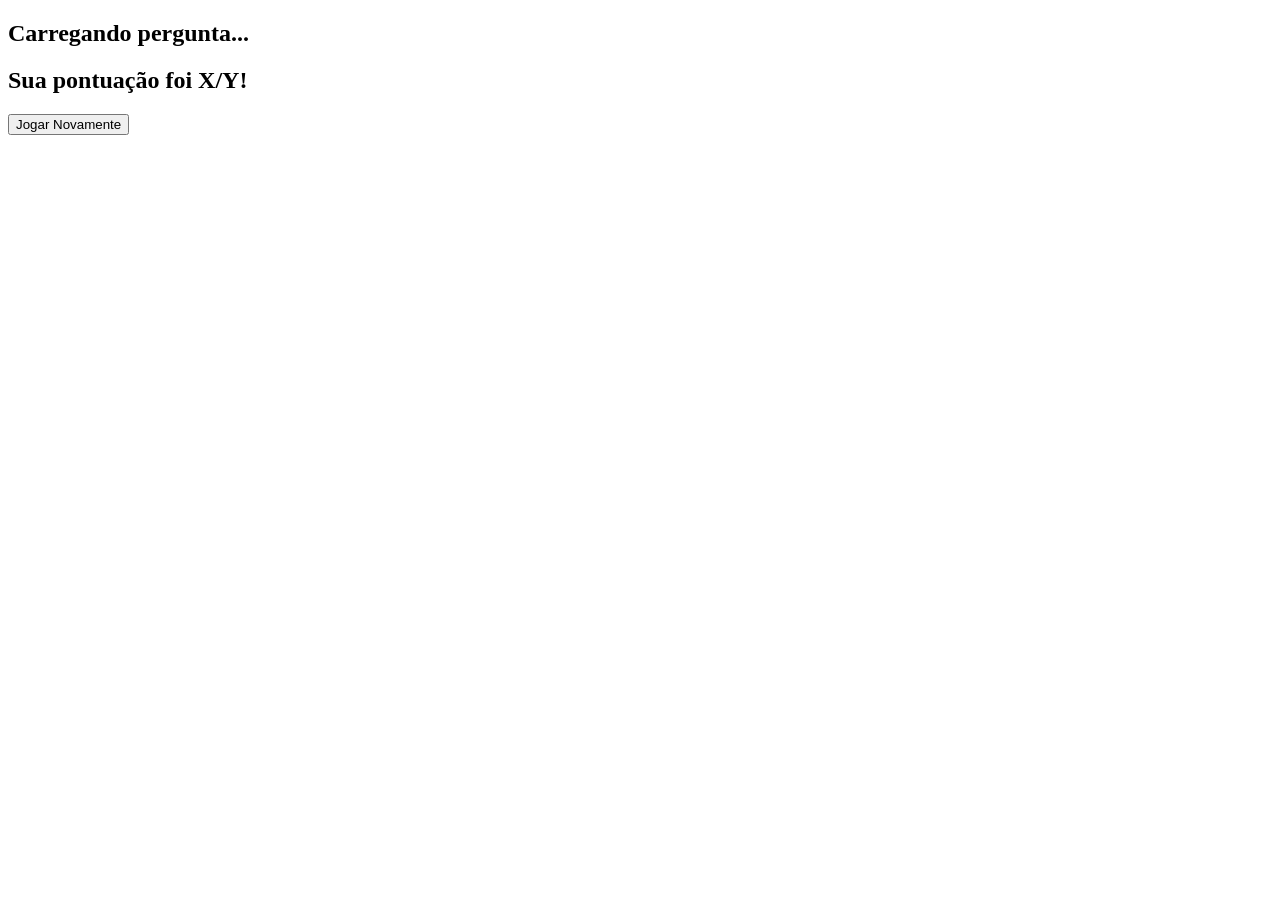
==== pages/quiz.html @ 1f6a2e45 "feat: criando quiz" ====
<!DOCTYPE html>
<html lang="pt-br">
<head>
    <meta charset="UTF-8">
    <meta name="viewport" content="width=device-width, initial-scale=1.0">
    <link href="https://fonts.googleapis.com/css2?family=Black+Ops+One&family=Syncopate&family=Megrim&family=Rationale&display=swap" rel="stylesheet">
    <link rel="stylesheet" href="src/css/style.css">
    <title>QUIZ</title>
</head>
<body>
    <div class="quiz-container">
        <div id="pergunta-container">
            <h2 id="pergunta-texto">Carregando pergunta...</h2>
            <div id="btn-container" class="botoes"></div>
        </div>

        <div id="resultado-container" class="result">
            <h2 id="resultado-texto">Sua pontuação foi X/Y!</h2>
            <button onclick="reiniciar">Jogar Novamente</button>
        </div>
    </div>
    <script src="script.js"></script>
</body>
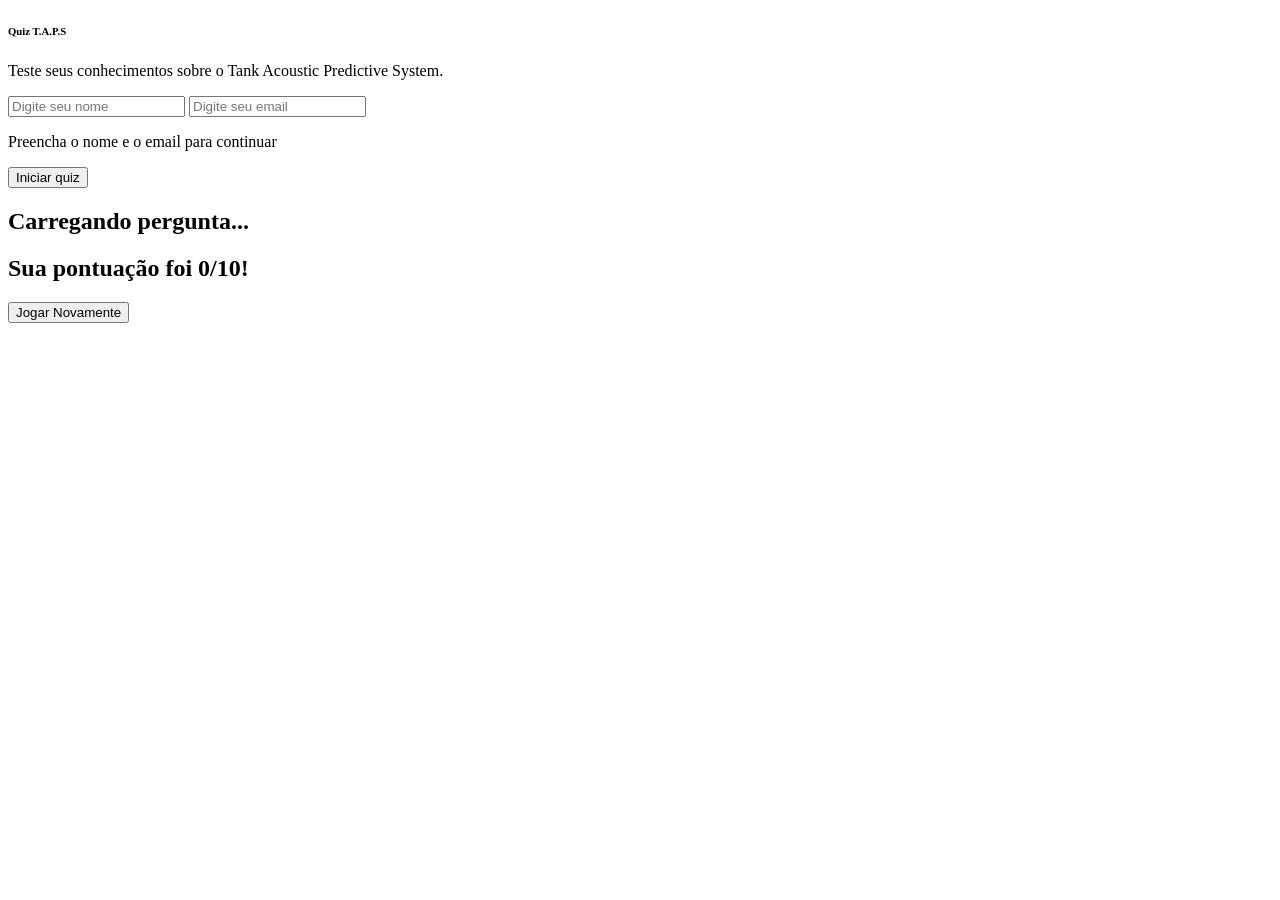
==== commit c1bd7832: "feat: criando formulário de nome e email e ajustando quiz" ====
--- a/pages/quiz.html
+++ b/pages/quiz.html
@@ -4,20 +4,32 @@
     <meta charset="UTF-8">
     <meta name="viewport" content="width=device-width, initial-scale=1.0">
     <link href="https://fonts.googleapis.com/css2?family=Black+Ops+One&family=Syncopate&family=Megrim&family=Rationale&display=swap" rel="stylesheet">
-    <link rel="stylesheet" href="src/css/style.css">
     <title>QUIZ</title>
 </head>
 <body>
-    <div class="quiz-container">
-        <div id="pergunta-container">
-            <h2 id="pergunta-texto">Carregando pergunta...</h2>
-            <div id="btn-container" class="botoes"></div>
-        </div>
 
-        <div id="resultado-container" class="result">
-            <h2 id="resultado-texto">Sua pontuação foi X/Y!</h2>
-            <button onclick="reiniciar">Jogar Novamente</button>
-        </div>
+    <div id="tela-inicio">
+        <h6>Quiz T.A.P.S</h6>
+        <p class="sub">Teste seus conhecimentos sobre o Tank Acoustic Predictive System.</p>
+
+        <input type="text" id="nome" placeholder="Digite seu nome">
+        <input type="text" id="email" placeholder="Digite seu email">
+
+        <p id="erro" class="erro oculto">Preencha o nome e o email para continuar</p>
+
+        <button class="btn1" onclick="comecarQuiz()">Iniciar quiz</button>
     </div>
-    <script src="script.js"></script>
-</body>+
+    <div id="pergunta-container" class="oculto">
+        <h2 id="pergunta-texto">Carregando pergunta...</h2>
+        <div id="btn-container" class="botoes"></div>
+    </div>
+
+    <div id="resultado-container" class="oculto">
+        <h2 id="resultado-texto">Sua pontuação foi 0/10!</h2>
+        <button onclick="reiniciar()">Jogar Novamente</button>
+    </div>
+
+    <script src="../src/js/script.js"></script>
+</body>
+</html>
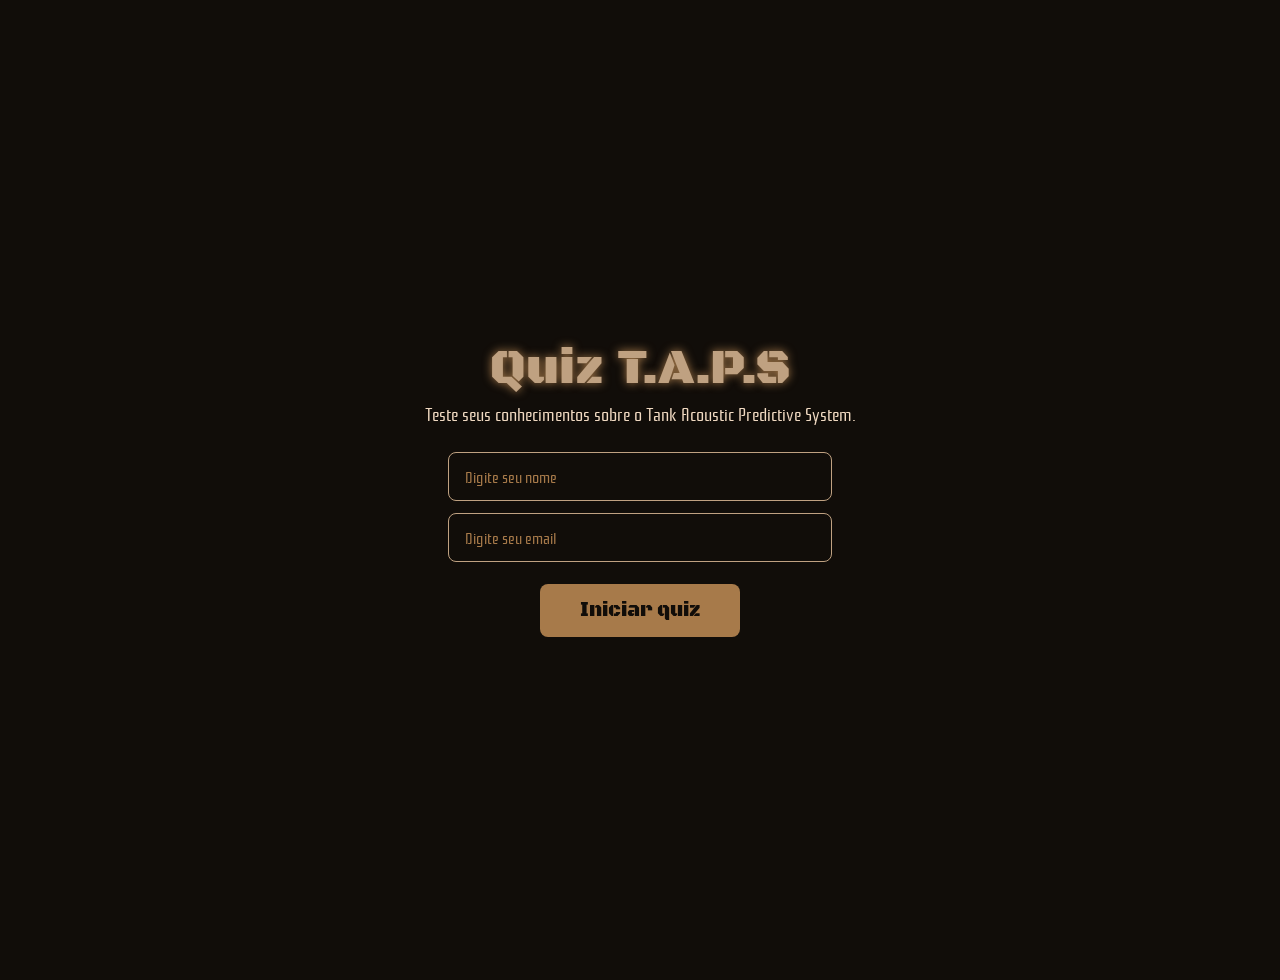
==== commit 7dedb13e: "feat: Estilizando página do quiz" ====
--- a/pages/quiz.html
+++ b/pages/quiz.html
@@ -4,6 +4,7 @@
     <meta charset="UTF-8">
     <meta name="viewport" content="width=device-width, initial-scale=1.0">
     <link href="https://fonts.googleapis.com/css2?family=Black+Ops+One&family=Syncopate&family=Megrim&family=Rationale&display=swap" rel="stylesheet">
+    <link rel="stylesheet" href="../src/css/style.css">
     <title>QUIZ</title>
 </head>
 <body>
@@ -21,7 +22,8 @@
     </div>
 
     <div id="pergunta-container" class="oculto">
-        <h2 id="pergunta-texto">Carregando pergunta...</h2>
+        <p id="progresso"></p>
+        <h2 id="pergunta-texto"></h2>
         <div id="btn-container" class="botoes"></div>
     </div>
 
--- a/src/css/style.css
+++ b/src/css/style.css
@@ -0,0 +1,458 @@
+html, body, div, span, applet, object, iframe,
+h1, h2, h3, h4, h5, h6, p, blockquote, pre,
+a, abbr, acronym, address, big, cite, code,
+del, dfn, em, img, ins, kbd, q, s, samp,
+small, strike, strong, sub, sup, tt, var,
+b, u, i, center,
+dl, dt, dd, ol, ul, li,
+fieldset, form, label, legend,
+table, caption, tbody, tfoot, thead, tr, th, td,
+article, aside, canvas, details, embed, 
+figure, figcaption, footer, header, hgroup, 
+menu, nav, output, ruby, section, summary,
+time, mark, audio, video {
+    margin: 0;
+    padding: 0;
+    border: 0;
+    font-size: 100%;
+    font: inherit;
+    vertical-align: baseline;
+}
+
+article, aside, details, figcaption, figure, 
+footer, header, hgroup, menu, nav, section {
+    display: block;
+}
+body {
+    line-height: 1;
+}
+ol, ul {
+    list-style: none;
+}
+blockquote, q {
+    quotes: none;
+}
+blockquote:before, blockquote:after,
+q:before, q:after {
+    content: '';
+    content: none;
+}
+table {
+    border-collapse: collapse;
+    border-spacing: 0;
+}
+
+
+@import url('https://fonts.googleapis.com/css2?family=Black+Ops+One&family=Syncopate&family=Megrim&family=Rationale&display=swap');
+
+:root {
+    --dourado: #BFA181;
+    --dourado-escuro: #110D09;
+    --areia: #a77a4a;
+    --bege-claro: rgb(241, 218, 194);
+    --font-1: Black Ops One;
+    --font-2: Syncopate;
+    --font-3: Megrim;
+    --font-4: Rationale
+}
+
+html {
+    scroll-behavior: smooth;
+}
+
+body {
+    background-color: var(--dourado-escuro);
+    margin: 0;
+    padding: 0;
+}
+
+header {
+    background-image: url(../assets/img/foguete.jpg);
+    background-size: cover;
+    background-position: center;
+    top: 0;
+    left: 0;
+    width: 100%;
+    height: 100vh;
+    display: flex;
+    justify-content: flex-start;
+    align-items: flex-start;
+    flex-direction: column;
+}
+
+.menu {
+    background-color: var(--dourado-escuro);
+    display: flex;
+    align-items: left;
+    justify-content: center;
+    width: 100%;
+    height: 70px;
+    position: fixed;
+}
+
+nav ul {
+    display: flex;
+    gap: 100px;
+    list-style: none;
+    padding: 20px;
+    font-size: 20px;
+}
+
+a {
+    font-family: var(--font-3);
+    color: var(--dourado);
+    text-decoration: none;
+    transition: color 0.3s ease, transform 0.3s ease-in, text-shadow 0.3s ease;
+    display: inline-block;
+}
+
+a:hover {
+    color:rgb(236, 214, 190);
+    text-shadow: 0 0 20px var(--dourado);
+    transform: scale(1.1);
+}
+
+.titulo {
+    margin-top: 10%;
+    margin-left: 3%;
+    color: var(--dourado);
+    text-shadow: 0 0 10px var(--areia);
+    padding: 10px 20px;
+}
+
+h1 {
+    font-size: 70px;
+    margin-bottom: 5px;
+    font-family: var(--font-1);
+    font-weight: 300;
+}
+
+.subtitulo {
+    margin-top: 0;
+    color: var(--dourado);
+    text-shadow: 0 0 10px var(--dourado);
+    font-size: 20px;
+    font-family: var(--font-2);
+}
+
+h2 {
+    color: var(--dourado);
+    font-family: var(--font-3);
+    font-size: 45px;
+    text-shadow: 0 0 3px var(--areia);
+}
+
+section {
+    display: flex;
+    flex-direction: column;
+    margin-top: 60px;
+    margin-bottom: 60px;
+    text-align: center;
+    scroll-margin-top: 80px;
+}
+
+.item {
+    margin-top: 40px;
+    text-align: left;
+    padding: 20px 40px;
+    border-radius: 25px;
+    margin-bottom: 0;
+}
+
+section p {
+    color: var(--dourado);
+    font-family: var(--font-4);
+    line-height: 1;
+    font-size: 22px;
+    margin: 20px auto;
+    margin-top: 10px;
+
+}
+
+footer {
+    display: flex;
+    justify-content: space-between;
+    text-align: left;
+    gap: 200px;
+    padding: 20px;
+    background-color: var(--areia);
+}
+
+.nome {
+    margin-left: 25%;
+    font-family: var(--font-4);
+    color: var(--dourado-escuro);
+}
+
+.nome h3 {
+    font-size: 30px; 
+    margin-bottom: 10px;
+}
+
+.nome p {
+    font-size: 15px;
+    margin-bottom: 5px;
+}
+
+.rm {
+    margin-right: 25%;
+    font-family: var(--font-4);
+    color: var(--dourado-escuro);
+}
+
+.rm h3 {
+    font-size: 30px; 
+    margin-bottom: 10px;
+}
+
+.rm p {
+    font-size: 15px;
+    margin-bottom: 5px;
+}
+
+.conteudo {
+    display: flex;
+    align-items: center;
+    justify-content: center;
+    gap: 30px;
+    margin: 20px;
+}
+
+section img {
+    width: 500px;
+    border-radius: 20px;
+}
+
+.caixa-texto {
+    display: flex;
+    flex-direction: column;
+    align-items: flex-start;
+}
+
+.texto {
+    padding: 40px;
+    border-radius: 10px;
+    width: 600px;
+}
+
+.texto p {
+    text-align: left;
+    line-height: 1.5;
+    margin: 0;
+}
+
+.quiz {
+    background-image: url(../assets/img/quiz.jpg);
+    background-size: cover;
+    background-position: center;
+    width: 90%;
+    height: 500px;
+    border-radius: 20px;
+    margin: 50px;
+    position: relative;
+    box-shadow: 0 0 10px var(--bege-claro);
+}
+
+h5 {
+    position: absolute;
+    top: 28%;
+    left: 40px;
+    font-family: var(--font-1);
+    font-size: 70px;
+    color: var(--dourado);
+    margin-left: 30px;
+    text-shadow: 0 0 10px var(--areia);
+    padding: 10px 20px;
+}
+
+.titulo-quiz {
+    top: 48%;
+    font-size: 100px;
+    color: var(--bege-claro);
+}
+
+.texto-quiz {
+    font-size: 30px;
+    position: absolute;
+    top: 20%;
+    right: 70px;
+    width: 700px;
+    color: var(--bege-claro);
+}
+
+.chamando {
+    font-size: 30px;
+    position: absolute;
+    top: 45%;
+    right: 70px;
+    width: 700px;
+    color: var(--bege-claro);
+}
+
+.btn {
+    position: absolute;
+    bottom: 16%;
+    right: 18%;
+    font-size: 50px;
+    background-color: var(--areia);
+    border-radius: 5px;
+    padding: 20px 30px;
+    color: var(--dourado-escuro);
+    transition: color 0.3s ease, transform 0.3s ease-in, text-shadow 0.3s ease;
+}
+
+.btn:hover {
+    background-color: var(--dourado-escuro);
+    color: var(--bege-claro);
+    box-shadow: 0 0 40px var(--bege-claro);
+    transform: scale(1.1);
+}
+
+#tela-inicio, #pergunta-container, #resultado-container {
+    display: flex;
+    flex-direction: column;
+    align-items: center;
+    justify-content: center;
+    min-height: 100vh;
+    padding: 40px 20px;
+}
+
+#tela-inicio h6 {
+    font-family: var(--font-1);
+    font-size: 50px;
+    color: var(--dourado);
+    text-shadow: 0 0 10px var(--areia);
+    margin-bottom: 10px;
+}
+
+#tela-inicio .sub {
+    font-family: var(--font-4);
+    font-size: 18px;
+    color: var(--bege-claro);
+    margin-bottom: 30px;
+    text-align: center;
+    max-width: 500px;
+}
+
+#tela-inicio input {
+    width: 350px;
+    padding: 12px 16px;
+    margin-bottom: 12px;
+    background-color: transparent;
+    border: 1px solid var(--dourado);
+    border-radius: 8px;
+    color: var(--bege-claro);
+    font-family: var(--font-4);
+    font-size: 16px;
+    outline: none;
+}
+
+#tela-inicio input::placeholder {
+    color: var(--areia);
+}
+
+#tela-inicio input:focus {
+    border-color: var(--bege-claro);
+    box-shadow: 0 0 8px var(--dourado);
+}
+
+.erro {
+    font-family: var(--font-4);
+    font-size: 14px;
+    color: #e05555;
+    margin-bottom: 10px;
+}
+
+.btn1 {
+    margin-top: 10px;
+    padding: 14px 40px;
+    font-family: var(--font-1);
+    font-size: 20px;
+    background-color: var(--areia);
+    color: var(--dourado-escuro);
+    border: none;
+    border-radius: 8px;
+    cursor: pointer;
+    transition: all 0.3s ease;
+}
+
+.btn1:hover {
+    background-color: var(--dourado);
+    box-shadow: 0 0 20px var(--bege-claro);
+    transform: scale(1.05);
+}
+
+#progresso {
+    font-family: var(--font-4);
+    font-size: 16px;
+    color: var(--areia);
+    margin-bottom: 20px;
+}
+
+#pergunta-texto {
+    font-family: var(--font-3);
+    font-size: 30px;
+    color: var(--dourado);
+    text-shadow: 0 0 5px var(--areia);
+    text-align: center;
+    max-width: 600px;
+    margin-bottom: 30px;
+}
+
+#btn-container {
+    display: flex;
+    flex-direction: column;
+    gap: 12px;
+    width: 100%;
+    max-width: 500px;
+}
+
+#btn-container button {
+    padding: 14px 20px;
+    font-family: var(--font-4);
+    font-size: 17px;
+    background-color: transparent;
+    color: var(--bege-claro);
+    border: 1px solid var(--dourado);
+    border-radius: 8px;
+    cursor: pointer;
+    transition: all 0.3s ease;
+    text-align: left;
+}
+
+#btn-container button:hover {
+    background-color: var(--areia);
+    color: var(--dourado-escuro);
+    box-shadow: 0 0 15px var(--dourado);
+}
+
+#resultado-container h2 {
+    font-family: var(--font-1);
+    font-size: 40px;
+    color: var(--dourado);
+    text-shadow: 0 0 10px var(--areia);
+    margin-bottom: 20px;
+    text-align: center;
+}
+
+#resultado-container button {
+    padding: 14px 40px;
+    font-family: var(--font-1);
+    font-size: 20px;
+    background-color: var(--areia);
+    color: var(--dourado-escuro);
+    border: none;
+    border-radius: 8px;
+    cursor: pointer;
+    transition: all 0.3s ease;
+}
+
+#resultado-container button:hover {
+    background-color: var(--dourado);
+    box-shadow: 0 0 20px var(--bege-claro);
+    transform: scale(1.05);
+}
+
+.oculto {
+    display: none !important;
+}
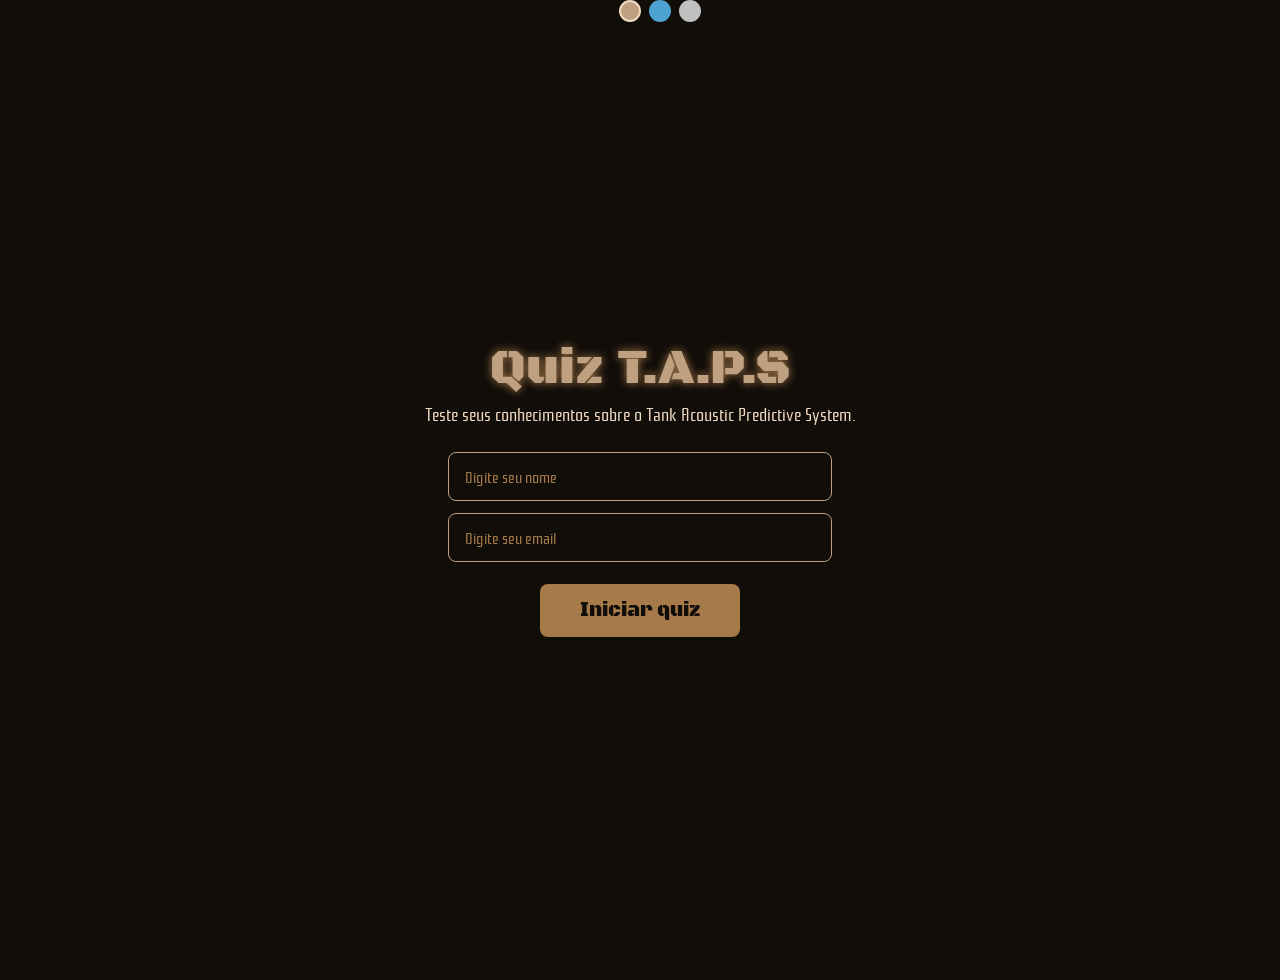
==== commit 28504bc6: "Opção para troca da cor de fundo quiz" ====
--- a/pages/quiz.html
+++ b/pages/quiz.html
@@ -8,6 +8,19 @@
     <title>QUIZ</title>
 </head>
 <body>
+
+    <div class="menu">
+        <nav>
+            <div class="tema-btns">
+                <button class="tema-btn tema-btn-dourado ativo"
+                        onclick="trocarTema('')" title="Tema Dourado"></button>
+                <button class="tema-btn tema-btn-espacial"
+                        onclick="trocarTema('tema-espacial')" title="Tema Espacial"></button>
+                <button class="tema-btn tema-btn-metalico"
+                        onclick="trocarTema('tema-metalico')" title="Tema Metálico"></button>
+            </div>
+        </nav>
+    </div>
 
     <div id="tela-inicio">
         <h6>Quiz T.A.P.S</h6>
@@ -34,4 +47,4 @@
 
     <script src="../src/js/script.js"></script>
 </body>
-</html>+</html>
--- a/src/css/style.css
+++ b/src/css/style.css
@@ -42,6 +42,20 @@
     border-spacing: 0;
 }
 
+.slideshow {
+    width: 100%;
+    overflow: hidden;
+    margin: 0;        /* zera o margin do section */
+    margin-top: 0;
+}
+
+.slideshow img {
+    width: 100%;
+    height: 100%;
+    object-fit: cover;
+    object-position: center center;  /* centraliza a imagem */
+}
+
 
 @import url('https://fonts.googleapis.com/css2?family=Black+Ops+One&family=Syncopate&family=Megrim&family=Rationale&display=swap');
 
@@ -67,13 +81,12 @@
 }
 
 header {
-    background-image: url(../assets/img/foguete.jpg);
     background-size: cover;
     background-position: center;
     top: 0;
     left: 0;
     width: 100%;
-    height: 100vh;
+    height: auto;
     display: flex;
     justify-content: flex-start;
     align-items: flex-start;
@@ -455,4 +468,42 @@
 
 .oculto {
     display: none !important;
-}+}
+
+body.tema-espacial {
+    --dourado: #4FA3D1;
+    --dourado-escuro: #050D1A;
+    --areia: #1B6FA8;
+    --bege-claro: #A8D8F0;
+}
+
+body.tema-metalico {
+    --dourado: #C0C0C0;
+    --dourado-escuro: #1A1A1A;
+    --areia: #888888;
+    --bege-claro: #E8E8E8;
+}
+
+.tema-btns {
+    display: flex;
+    align-items: center;
+    gap: 8px;
+    margin-left: 40px;
+}
+
+.tema-btn {
+    width: 22px;
+    height: 22px;
+    border-radius: 50%;
+    border: 2px solid transparent;
+    cursor: pointer;
+    transition: transform 0.2s ease, border-color 0.2s ease;
+}
+
+.tema-btn:hover { transform: scale(1.2); }
+
+.tema-btn.ativo { border-color: var(--bege-claro); }
+
+.tema-btn-dourado { background: #BFA181; }
+.tema-btn-espacial { background: #4FA3D1; }
+.tema-btn-metalico { background: #C0C0C0; }
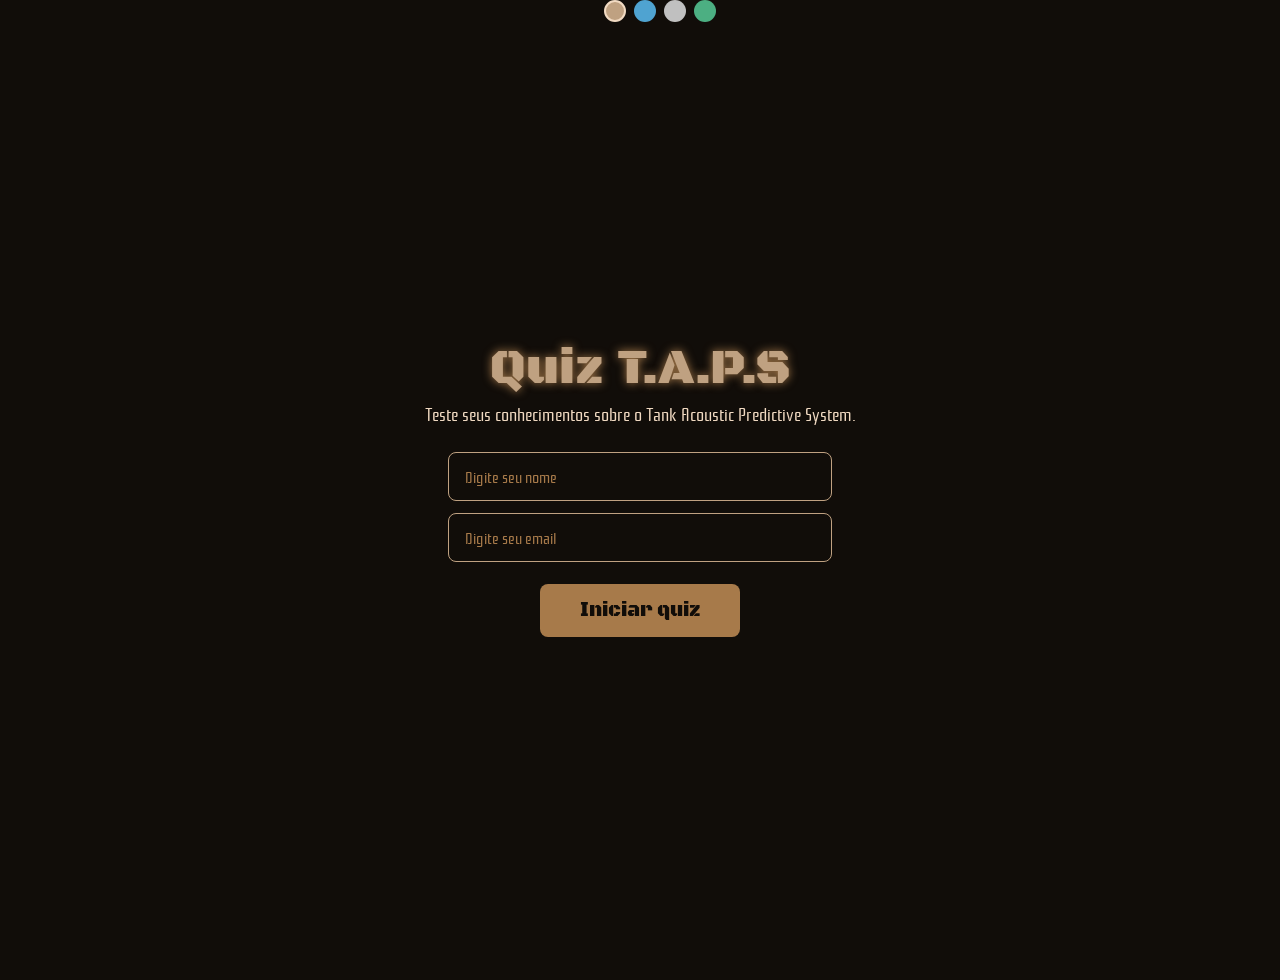
==== commit 97649332: "feat: Adicionando uma quarta opção de cor" ====
--- a/pages/quiz.html
+++ b/pages/quiz.html
@@ -18,6 +18,8 @@
                         onclick="trocarTema('tema-espacial')" title="Tema Espacial"></button>
                 <button class="tema-btn tema-btn-metalico"
                         onclick="trocarTema('tema-metalico')" title="Tema Metálico"></button>
+                <button class="tema-btn tema-btn-verde" 
+                        onclick="trocarTema('tema-verde')" title="Tema Verde"></button>
             </div>
         </nav>
     </div>
--- a/src/css/style.css
+++ b/src/css/style.css
@@ -506,4 +506,13 @@
 
 .tema-btn-dourado { background: #BFA181; }
 .tema-btn-espacial { background: #4FA3D1; }
-.tema-btn-metalico { background: #C0C0C0; }+.tema-btn-metalico { background: #C0C0C0; }
+
+body.tema-verde {
+    --dourado: #4CAF82;
+    --dourado-escuro: #071A0F;
+    --areia: #2E7D52;
+    --bege-claro: #B2F0CE;
+}
+
+.tema-btn-verde { background: #4CAF82; }
